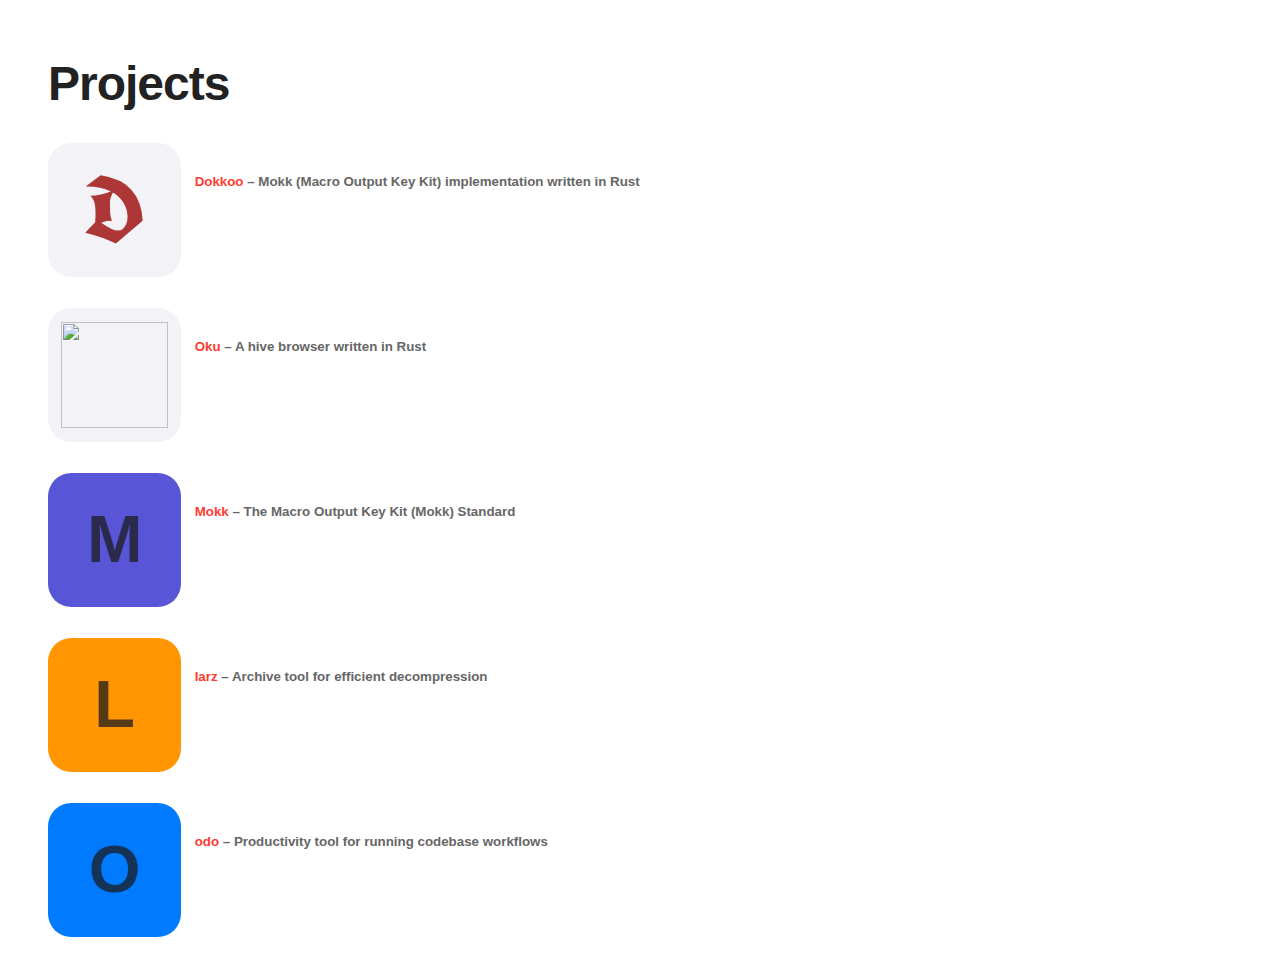
==== index.html @ e52d0f71 "Publish Mokk to GitHub Pages" ====
<!DOCTYPE html>
<html lang="en">
    <head prefix="og: http://ogp.me/ns#">
    <meta charset="UTF-8" />
    <meta http-equiv="X-UA-Compatible" content="ie=edge" />
    <meta name="viewport" content="width=device-width, initial-scale=1.0" />
    <meta name="mobile-web-app-capable" content="yes" />
    <meta name="apple-mobile-web-app-capable" content="yes" />
    <meta name="application-name" content="Emil Sayahi" />
    <meta name="apple-mobile-web-app-status-bar-style" content="#fff" />
    <meta name="apple-mobile-web-app-title" content="Emil Sayahi" />
    <title>
    Emil Sayahi
    </title>
    <link rel="alternate" href="https://emmyoh.github.io/" hreflang="en" />
    <link rel="canonical" href="https://emmyoh.github.io/" />
    <meta name="description"  content="Software developer, UX designer, documentation author. Based in OH, US."  />
    <meta name="referrer" content="no-referrer-when-downgrade" />
    <meta property="og:site_name" content=" Emil Sayahi " />
    <meta property="og:title" content="Emil Sayahi" />
    <meta property="og:type" content="website" />
    <meta property="og:url" content="https://emmyoh.github.io/" />
    <meta property="og:description"  content="Software developer, UX designer, documentation author. Based in OH, US."  />
    
    <meta property="og:image" content="https://emmyoh.github.io/https://github.com/Dirout/Dirout.github.io/raw/master/branding/web/logo_github.png" />
    
    <meta property="og:image:width" content="640" />
    <meta property="og:image:height" content="640" />
    <meta name="twitter:card" content="summary" />
    <meta name="twitter:title" content="Emil Sayahi" />
    <meta name="twitter:url" content="https://emmyoh.github.io/" />
    <meta name="twitter:site" content="Emil Sayahi" />
    <meta name="twitter:creator" content="Emil Sayahi" />
    <meta name="twitter:description" content="Software developer, UX designer, documentation author. Based in OH, US."  />
    
    <meta name="twitter:image" content="https://emmyoh.github.io/https://github.com/Dirout/Dirout.github.io/raw/master/branding/web/logo_github.png" />
    
    <link rel="apple-touch-icon" sizes="180x180" href="https://emmyoh.github.io//assets/favicons/apple-touch-icon.png" />
    <link rel="icon" type="image/png" sizes="32x32" href="https://emmyoh.github.io//assets/favicons/favicon-32x32.png" />
    <link rel="icon" type="image/png" sizes="16x16" href="https://emmyoh.github.io//assets/favicons/favicon-16x16.png" />
    <link rel="mask-icon" href="https://emmyoh.github.io//assets/favicons/safari-pinned-tab.svg" color="#5bbad5" />
    <meta name="apple-mobile-web-app-title" content="Emil Sayahi" />
    <meta name="application-name" content="Emil Sayahi" />
    <meta name="msapplication-TileColor" content="#da532c" />
    <meta name="theme-color" content="#2c2c2c" />
    <link rel="preconnect" href="https://fonts.googleapis.com">
    <link rel="preconnect" href="https://fonts.gstatic.com" crossorigin>
    <link href="https://fonts.googleapis.com/css2?family=UnifrakturCook:wght@700&display=swap" rel="stylesheet">
    <link href="https://cdn.jsdelivr.net/npm/bootstrap@5.0.2/dist/css/bootstrap.min.css" rel="stylesheet" integrity="sha384-EVSTQN3/azprG1Anm3QDgpJLIm9Nao0Yz1ztcQTwFspd3yD65VohhpuuCOmLASjC" crossorigin="anonymous">
    <link rel="stylesheet" href="https://emmyoh.github.io//assets/css/style.css" />
</head>

    <body>
        <h1>Projects</h1>
<div class="container">
<div class="row row-cols-4">
<div class="col project"><div class="project_icon" style="background-color: rgb(242,242,247);"><p class="dokkoo_icon">D</p></div> <h4><a href="https://github.com/Dirout/dokkoo">Dokkoo</a> – Mokk (Macro Output Key Kit) implementation written in Rust</h4></div><br>
<div class="col project"><div class="project_icon" style="background-color: rgb(242,242,247);"><img src="https://raw.githubusercontent.com/Dirout/oku/master/branding/logo-filled.svg"></div> <h4><a href="https://github.com/Dirout/oku">Oku</a> – A hive browser written in Rust</h4></div><br>
<div class="col project"><div class="project_icon" style="background-color: rgb(88,86,214);"><p class="project_initial">M</p></div> <h4><a href="https://dirout.github.io/mokk">Mokk</a> – The Macro Output Key Kit (Mokk) Standard</h4></div><br>
<div class="col project"><div class="project_icon" style="background-color: rgb(255,149,0);"><p class="project_initial">L</p></div> <h4><a href="https://github.com/Dirout/larz">larz</a> – Archive tool for efficient decompression</h4></div><br>
<div class="col project"><div class="project_icon" style="background-color: rgb(0,122,255);"><p class="project_initial">O</p></div> <h4><a href="https://github.com/Dirout/odo">odo</a> – Productivity tool for running codebase workflows</h4></div>
</div>
</div>

        <script src="https://cdn.jsdelivr.net/npm/bootstrap@5.0.2/dist/js/bootstrap.bundle.min.js" integrity="sha384-MrcW6ZMFYlzcLA8Nl+NtUVF0sA7MsXsP1UyJoMp4YLEuNSfAP+JcXn/tWtIaxVXM" crossorigin="anonymous"></script>
    </body>
</html>
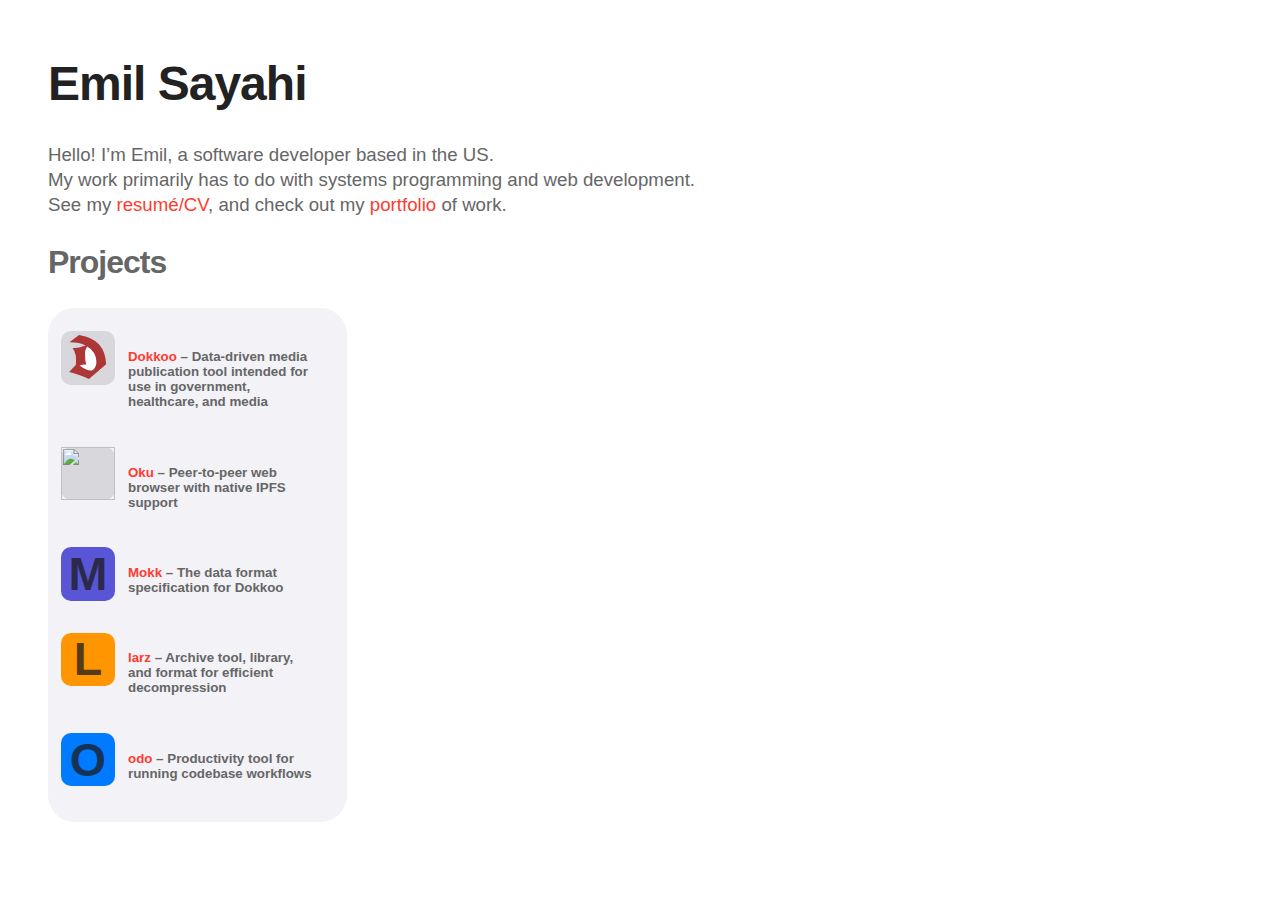
==== commit 00948b6c: "Publish Mokk to GitHub Pages" ====
--- a/index.html
+++ b/index.html
@@ -51,14 +51,22 @@
 </head>
 
     <body>
-        <h1>Projects</h1>
-<div class="container">
-<div class="row row-cols-4">
-<div class="col project"><div class="project_icon" style="background-color: rgb(242,242,247);"><p class="dokkoo_icon">D</p></div> <h4><a href="https://github.com/Dirout/dokkoo">Dokkoo</a> – Mokk (Macro Output Key Kit) implementation written in Rust</h4></div><br>
-<div class="col project"><div class="project_icon" style="background-color: rgb(242,242,247);"><img src="https://raw.githubusercontent.com/Dirout/oku/master/branding/logo-filled.svg"></div> <h4><a href="https://github.com/Dirout/oku">Oku</a> – A hive browser written in Rust</h4></div><br>
-<div class="col project"><div class="project_icon" style="background-color: rgb(88,86,214);"><p class="project_initial">M</p></div> <h4><a href="https://dirout.github.io/mokk">Mokk</a> – The Macro Output Key Kit (Mokk) Standard</h4></div><br>
-<div class="col project"><div class="project_icon" style="background-color: rgb(255,149,0);"><p class="project_initial">L</p></div> <h4><a href="https://github.com/Dirout/larz">larz</a> – Archive tool for efficient decompression</h4></div><br>
-<div class="col project"><div class="project_icon" style="background-color: rgb(0,122,255);"><p class="project_initial">O</p></div> <h4><a href="https://github.com/Dirout/odo">odo</a> – Productivity tool for running codebase workflows</h4></div>
+        <h1>Emil Sayahi</h1>
+<p>Hello! I’m Emil, a software developer based in the US.<br />
+My work primarily has to do with systems programming and web development.<br />
+See my <a href="https://dirout.github.io/resume">resumé/CV</a>, and check out my <a href="https://dirout.github.io">portfolio</a> of work.</p>
+<div class="projects">
+<h2>Projects</h2>
+<div class="project_container container">
+<div class="row row-cols-auto">
+<div class="col-4 project" onclick="location.href='https://github.com/Dirout/dokkoo'"><div class="project_icon" style="background-color: rgb(216,216,220);"><p class="dokkoo_icon">D</p><div class="dokkoo_bg"></div></div> <h4><a href="https://github.com/Dirout/dokkoo">Dokkoo</a> – Data-driven media publication tool intended for use in government, healthcare, and media</h4></div>
+<div class="col-4 project" onclick="location.href='https://github.com/Dirout/oku'"><div class="project_icon" style="background-color: rgb(216,216,220);"><img src="https://raw.githubusercontent.com/Dirout/oku/master/branding/logo-filled.svg"></div> <h4><a href="https://github.com/Dirout/oku">Oku</a> – Peer-to-peer web browser with native IPFS support</h4></div>
+<div class="col-4 project" onclick="location.href='https://dirout.github.io/mokk'"><div class="project_icon" style="background-color: rgb(88,86,214);"><p class="project_initial">M</p></div> <h4><a href="https://dirout.github.io/mokk">Mokk</a> – The data format specification for Dokkoo</h4></div>
+</div>
+<div class="row row-cols-auto">
+<div class="col-4 project" onclick="location.href='https://github.com/Dirout/larz'"><div class="project_icon" style="background-color: rgb(255,149,0);"><p class="project_initial">L</p></div> <h4><a href="https://github.com/Dirout/larz">larz</a> – Archive tool, library, and format for efficient decompression</h4></div>
+<div class="col-4 project" onclick="location.href='https://github.com/Dirout/odo'"><div class="project_icon" style="background-color: rgb(0,122,255);"><p class="project_initial">O</p></div> <h4><a href="https://github.com/Dirout/odo">odo</a> – Productivity tool for running codebase workflows</h4></div>
+</div>
 </div>
 </div>
 
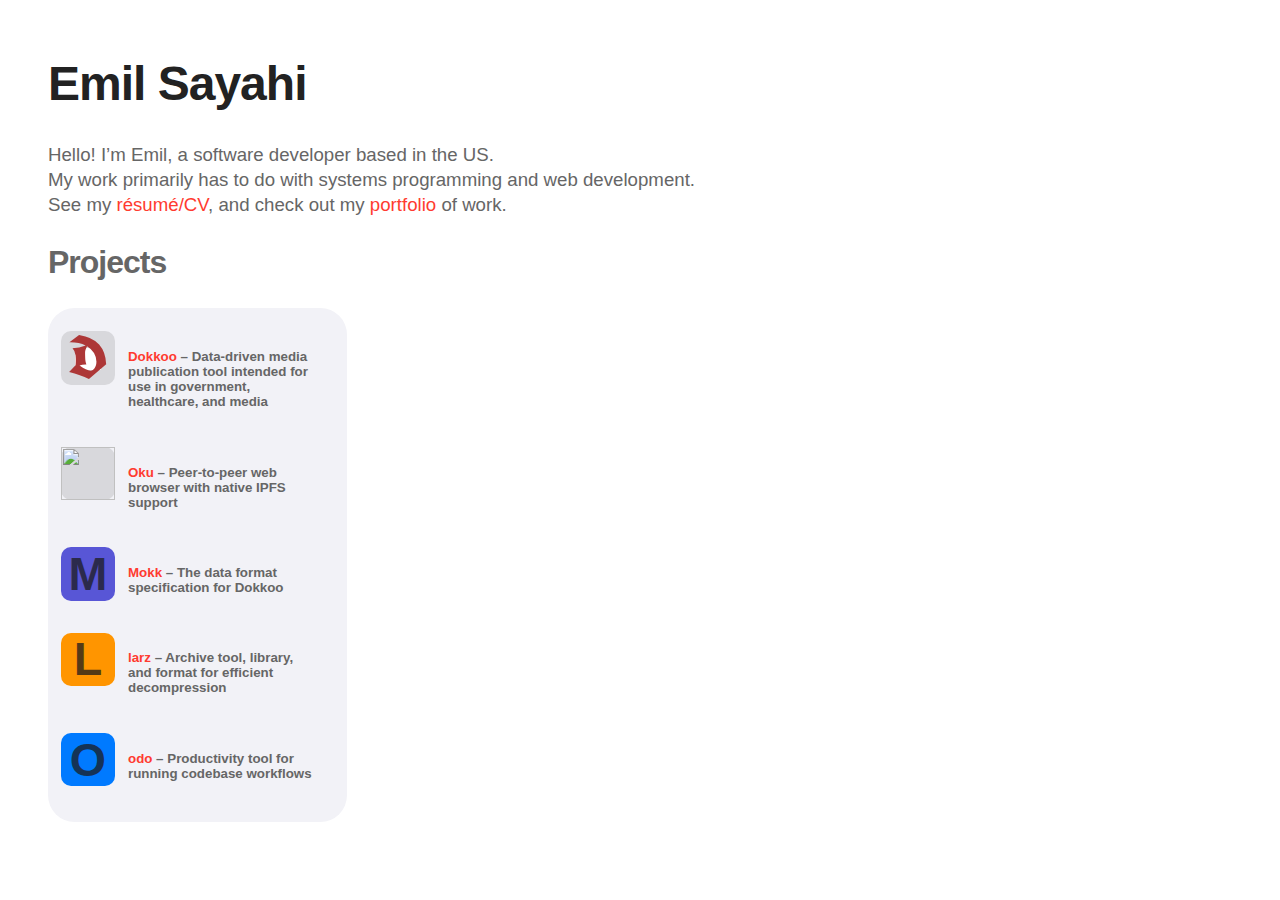
==== commit 8460a099: "Publish Mokk to GitHub Pages" ====
--- a/index.html
+++ b/index.html
@@ -12,33 +12,33 @@
     <title>
     Emil Sayahi
     </title>
-    <link rel="alternate" href="https://emmyoh.github.io/" hreflang="en" />
-    <link rel="canonical" href="https://emmyoh.github.io/" />
+    <link rel="alternate" href="https://emmyoh.github.io" hreflang="en" />
+    <link rel="canonical" href="https://emmyoh.github.io" />
     <meta name="description"  content="Software developer, UX designer, documentation author. Based in OH, US."  />
     <meta name="referrer" content="no-referrer-when-downgrade" />
     <meta property="og:site_name" content=" Emil Sayahi " />
     <meta property="og:title" content="Emil Sayahi" />
     <meta property="og:type" content="website" />
-    <meta property="og:url" content="https://emmyoh.github.io/" />
+    <meta property="og:url" content="https://emmyoh.github.io" />
     <meta property="og:description"  content="Software developer, UX designer, documentation author. Based in OH, US."  />
     
-    <meta property="og:image" content="https://emmyoh.github.io/https://github.com/Dirout/Dirout.github.io/raw/master/branding/web/logo_github.png" />
+    <meta property="og:image" content="https://emmyoh.github.io/assets/icons/android-chrome-512x512.png" />
     
     <meta property="og:image:width" content="640" />
     <meta property="og:image:height" content="640" />
     <meta name="twitter:card" content="summary" />
     <meta name="twitter:title" content="Emil Sayahi" />
-    <meta name="twitter:url" content="https://emmyoh.github.io/" />
+    <meta name="twitter:url" content="https://emmyoh.github.io" />
     <meta name="twitter:site" content="Emil Sayahi" />
     <meta name="twitter:creator" content="Emil Sayahi" />
     <meta name="twitter:description" content="Software developer, UX designer, documentation author. Based in OH, US."  />
     
-    <meta name="twitter:image" content="https://emmyoh.github.io/https://github.com/Dirout/Dirout.github.io/raw/master/branding/web/logo_github.png" />
+    <meta name="twitter:image" content="https://emmyoh.github.io/assets/icons/android-chrome-512x512.png" />
     
-    <link rel="apple-touch-icon" sizes="180x180" href="https://emmyoh.github.io//assets/favicons/apple-touch-icon.png" />
-    <link rel="icon" type="image/png" sizes="32x32" href="https://emmyoh.github.io//assets/favicons/favicon-32x32.png" />
-    <link rel="icon" type="image/png" sizes="16x16" href="https://emmyoh.github.io//assets/favicons/favicon-16x16.png" />
-    <link rel="mask-icon" href="https://emmyoh.github.io//assets/favicons/safari-pinned-tab.svg" color="#5bbad5" />
+    <link rel="apple-touch-icon" sizes="180x180" href="https://emmyoh.github.io/assets/icons/apple-touch-icon.png" />
+    <link rel="icon" type="image/png" sizes="32x32" href="https://emmyoh.github.io/assets/icons/favicon-32x32.png" />
+    <link rel="icon" type="image/png" sizes="16x16" href="https://emmyoh.github.io/assets/icons/favicon-16x16.png" />
+    <link rel="mask-icon" href="https://emmyoh.github.io/assets/icons/safari-pinned-tab.svg" color="#5bbad5" />
     <meta name="apple-mobile-web-app-title" content="Emil Sayahi" />
     <meta name="application-name" content="Emil Sayahi" />
     <meta name="msapplication-TileColor" content="#da532c" />
@@ -47,14 +47,14 @@
     <link rel="preconnect" href="https://fonts.gstatic.com" crossorigin>
     <link href="https://fonts.googleapis.com/css2?family=UnifrakturCook:wght@700&display=swap" rel="stylesheet">
     <link href="https://cdn.jsdelivr.net/npm/bootstrap@5.0.2/dist/css/bootstrap.min.css" rel="stylesheet" integrity="sha384-EVSTQN3/azprG1Anm3QDgpJLIm9Nao0Yz1ztcQTwFspd3yD65VohhpuuCOmLASjC" crossorigin="anonymous">
-    <link rel="stylesheet" href="https://emmyoh.github.io//assets/css/style.css" />
+    <link rel="stylesheet" href="https://emmyoh.github.io/assets/css/style.css" />
 </head>
 
     <body>
         <h1>Emil Sayahi</h1>
 <p>Hello! I’m Emil, a software developer based in the US.<br />
 My work primarily has to do with systems programming and web development.<br />
-See my <a href="https://dirout.github.io/resume">resumé/CV</a>, and check out my <a href="https://dirout.github.io">portfolio</a> of work.</p>
+See my <a href="https://dirout.github.io/resume">résumé/CV</a>, and check out my <a href="https://dirout.github.io">portfolio</a> of work.</p>
 <div class="projects">
 <h2>Projects</h2>
 <div class="project_container container">
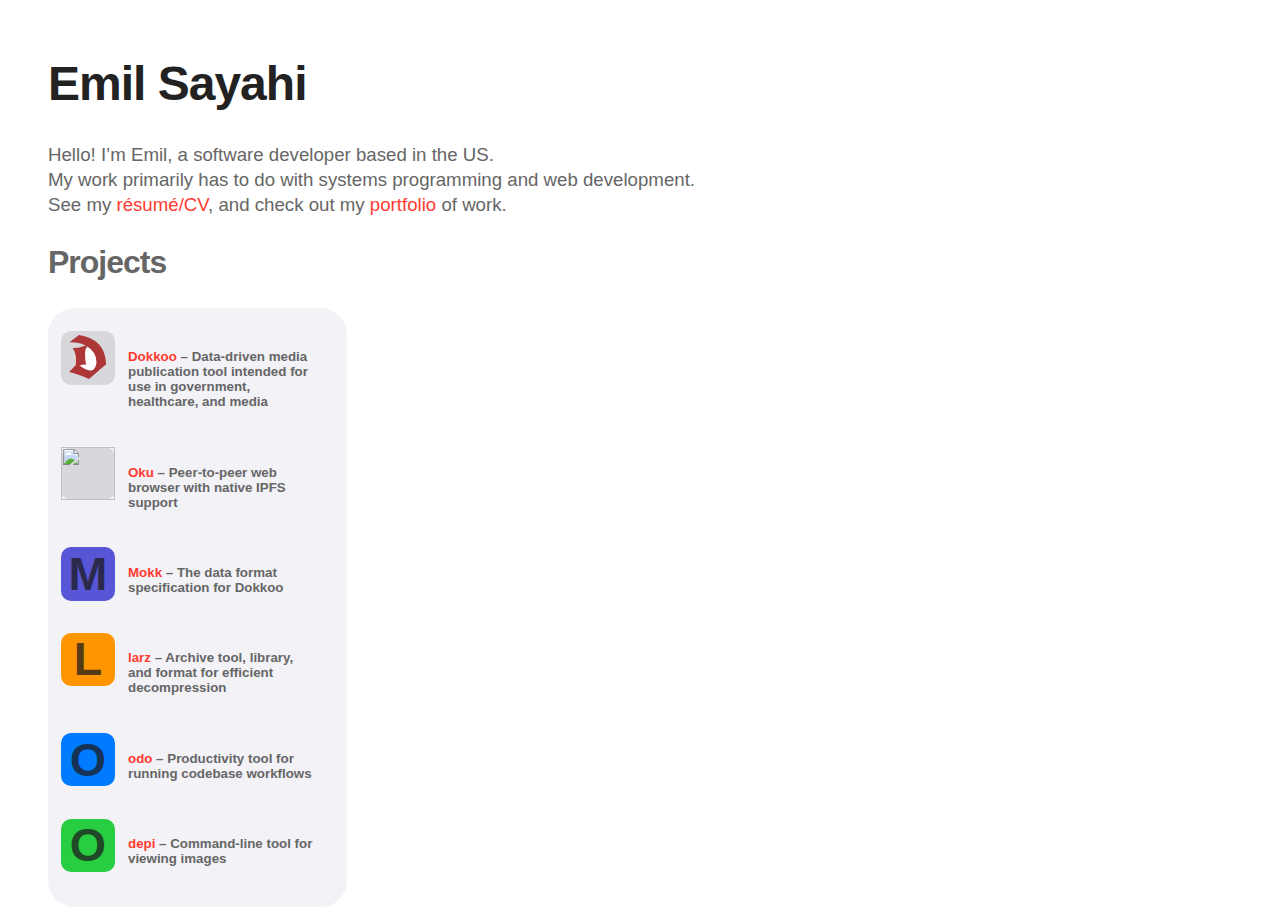
==== commit ecffbfd8: "Publish Mokk to GitHub Pages" ====
--- a/index.html
+++ b/index.html
@@ -66,6 +66,7 @@
 <div class="row row-cols-auto">
 <div class="col-4 project" onclick="location.href='https://github.com/Dirout/larz'"><div class="project_icon" style="background-color: rgb(255,149,0);"><p class="project_initial">L</p></div> <h4><a href="https://github.com/Dirout/larz">larz</a> – Archive tool, library, and format for efficient decompression</h4></div>
 <div class="col-4 project" onclick="location.href='https://github.com/Dirout/odo'"><div class="project_icon" style="background-color: rgb(0,122,255);"><p class="project_initial">O</p></div> <h4><a href="https://github.com/Dirout/odo">odo</a> – Productivity tool for running codebase workflows</h4></div>
+<div class="col-4 project" onclick="location.href='https://github.com/Dirout/depi'"><div class="project_icon" style="background-color: rgb(40,205,65);"><p class="project_initial">O</p></div> <h4><a href="https://github.com/Dirout/depi">depi</a> – Command-line tool for viewing images</h4></div>
 </div>
 </div>
 </div>
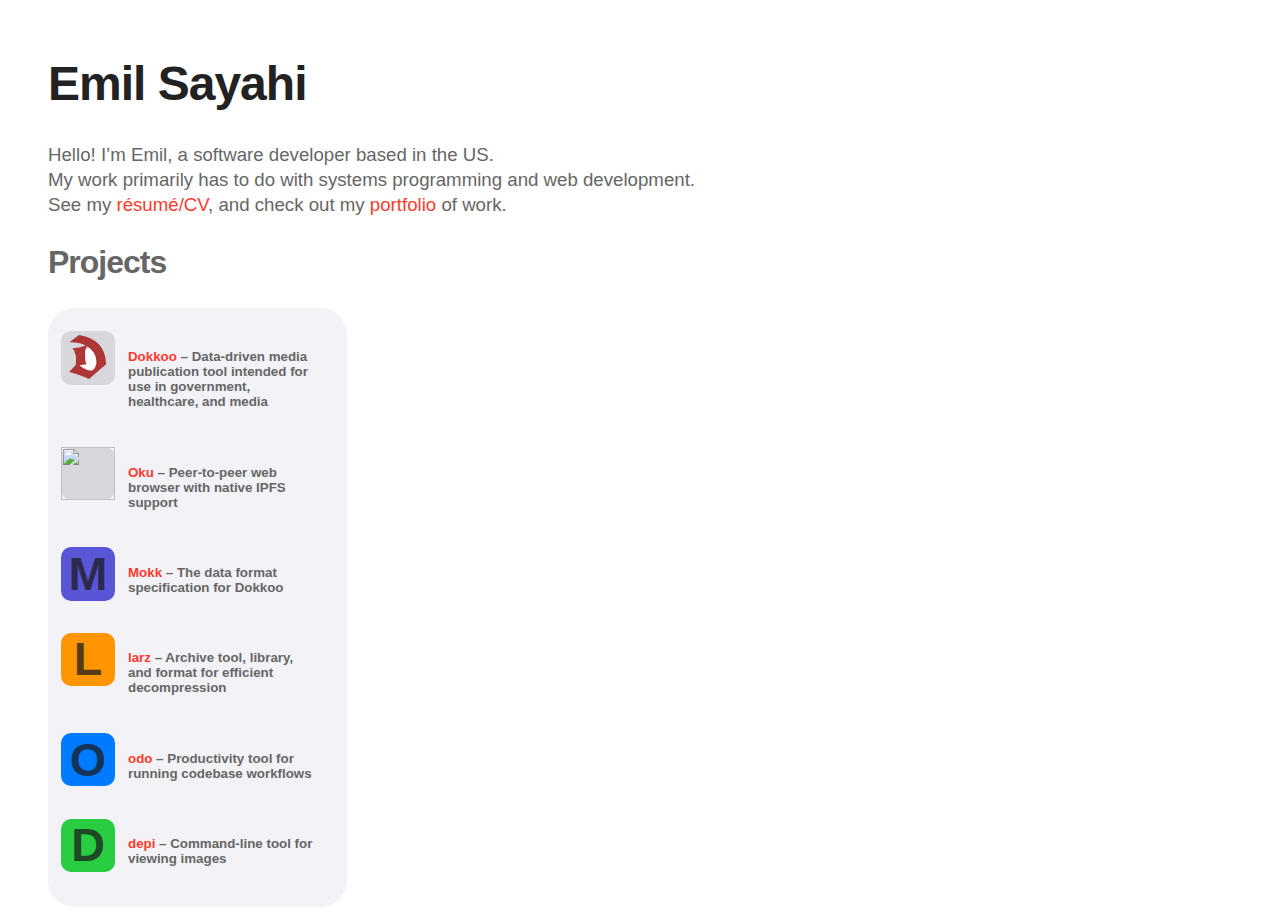
==== commit 6837f505: "Publish Mokk to GitHub Pages" ====
--- a/index.html
+++ b/index.html
@@ -66,7 +66,7 @@
 <div class="row row-cols-auto">
 <div class="col-4 project" onclick="location.href='https://github.com/Dirout/larz'"><div class="project_icon" style="background-color: rgb(255,149,0);"><p class="project_initial">L</p></div> <h4><a href="https://github.com/Dirout/larz">larz</a> – Archive tool, library, and format for efficient decompression</h4></div>
 <div class="col-4 project" onclick="location.href='https://github.com/Dirout/odo'"><div class="project_icon" style="background-color: rgb(0,122,255);"><p class="project_initial">O</p></div> <h4><a href="https://github.com/Dirout/odo">odo</a> – Productivity tool for running codebase workflows</h4></div>
-<div class="col-4 project" onclick="location.href='https://github.com/Dirout/depi'"><div class="project_icon" style="background-color: rgb(40,205,65);"><p class="project_initial">O</p></div> <h4><a href="https://github.com/Dirout/depi">depi</a> – Command-line tool for viewing images</h4></div>
+<div class="col-4 project" onclick="location.href='https://github.com/Dirout/depi'"><div class="project_icon" style="background-color: rgb(40,205,65);"><p class="project_initial">D</p></div> <h4><a href="https://github.com/Dirout/depi">depi</a> – Command-line tool for viewing images</h4></div>
 </div>
 </div>
 </div>
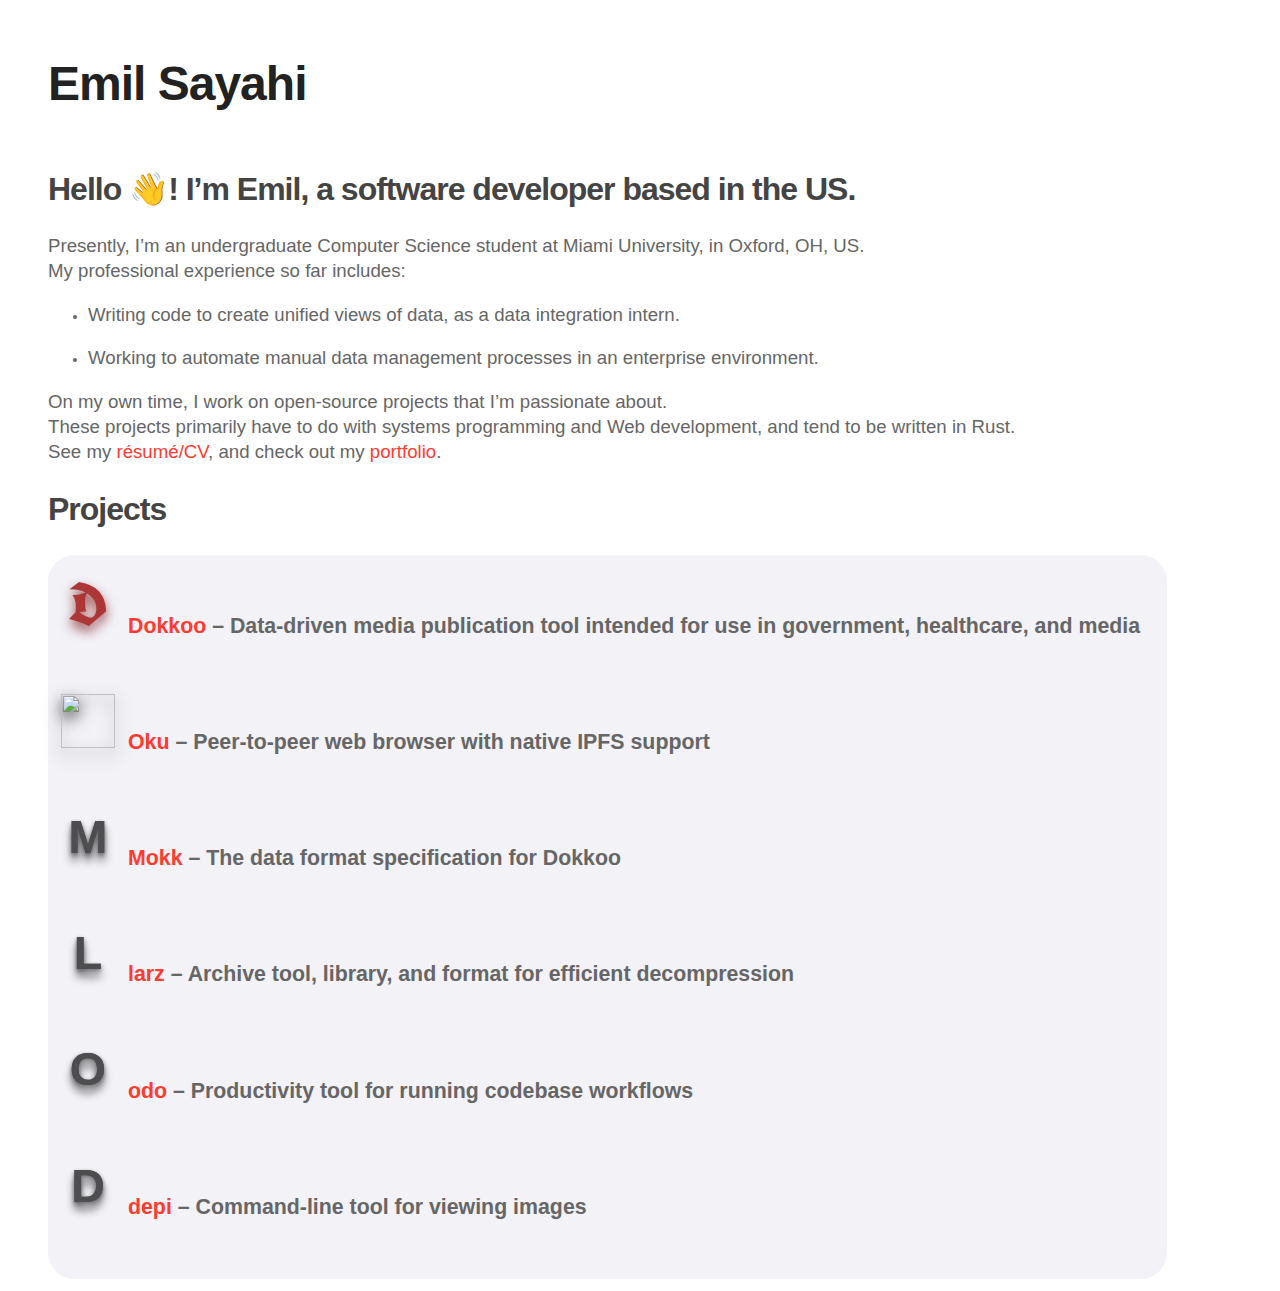
==== commit be68502f: "Publish Mokk to GitHub Pages" ====
--- a/index.html
+++ b/index.html
@@ -14,13 +14,13 @@
     </title>
     <link rel="alternate" href="https://emmyoh.github.io" hreflang="en" />
     <link rel="canonical" href="https://emmyoh.github.io" />
-    <meta name="description"  content="Software developer, UX designer, documentation author. Based in OH, US."  />
+    <meta name="description"  content="Software developer and Computer Science student. Based in Ohio, US."  />
     <meta name="referrer" content="no-referrer-when-downgrade" />
     <meta property="og:site_name" content=" Emil Sayahi " />
     <meta property="og:title" content="Emil Sayahi" />
     <meta property="og:type" content="website" />
     <meta property="og:url" content="https://emmyoh.github.io" />
-    <meta property="og:description"  content="Software developer, UX designer, documentation author. Based in OH, US."  />
+    <meta property="og:description"  content="Software developer and Computer Science student. Based in Ohio, US."  />
     
     <meta property="og:image" content="https://emmyoh.github.io/assets/icons/android-chrome-512x512.png" />
     
@@ -31,7 +31,7 @@
     <meta name="twitter:url" content="https://emmyoh.github.io" />
     <meta name="twitter:site" content="Emil Sayahi" />
     <meta name="twitter:creator" content="Emil Sayahi" />
-    <meta name="twitter:description" content="Software developer, UX designer, documentation author. Based in OH, US."  />
+    <meta name="twitter:description" content="Software developer and Computer Science student. Based in Ohio, US."  />
     
     <meta name="twitter:image" content="https://emmyoh.github.io/assets/icons/android-chrome-512x512.png" />
     
@@ -51,26 +51,44 @@
 </head>
 
     <body>
-        <h1>Emil Sayahi</h1>
-<p>Hello! I’m Emil, a software developer based in the US.<br />
-My work primarily has to do with systems programming and web development.<br />
-See my <a href="https://dirout.github.io/resume">résumé/CV</a>, and check out my <a href="https://dirout.github.io">portfolio</a> of work.</p>
+        <div style="whitespace: nowrap;">
+<h1 style="display: inline-block;">Emil Sayahi</h1> <div class="social_icon" style="background-color: rgb(255,255,255);"><a href="https://github.com/emmyoh"><img src="https://raw.githubusercontent.com/primer/octicons/44719a3cacd430d487f70d12f6b2a098d155a8e3/icons/mark-github-16.svg"></a></div> <div class="social_icon" style="background-color: rgb(0, 126, 187);"><a href="https://www.linkedin.com/in/emil-sayahi/"><img src="https://upload.wikimedia.org/wikipedia/commons/8/81/LinkedIn_icon.svg"></a></div>
+</div>
+<h2>Hello 👋! I’m Emil, a software developer based in the US.</h2>
+<p>Presently, I’m an undergraduate Computer Science student at Miami University, in Oxford, OH, US.<br />
+My professional experience so far includes:</p>
+<ul>
+<li><p>Writing code to create unified views of data, as a data integration intern.</p>
+</li>
+<li><p>Working to automate manual data management processes in an enterprise environment.</p>
+</li>
+</ul>
+<p>On my own time, I work on open-source projects that I’m passionate about.<br />
+These projects primarily have to do with systems programming and Web development, and tend to be written in Rust.<br />
+See my <a href="https://dirout.github.io/resume">résumé/CV</a>, and check out my <a href="https://dirout.github.io">portfolio</a>.</p>
 <div class="projects">
 <h2>Projects</h2>
 <div class="project_container container">
 <div class="row row-cols-auto">
-<div class="col-4 project" onclick="location.href='https://github.com/Dirout/dokkoo'"><div class="project_icon" style="background-color: rgb(216,216,220);"><p class="dokkoo_icon">D</p><div class="dokkoo_bg"></div></div> <h4><a href="https://github.com/Dirout/dokkoo">Dokkoo</a> – Data-driven media publication tool intended for use in government, healthcare, and media</h4></div>
-<div class="col-4 project" onclick="location.href='https://github.com/Dirout/oku'"><div class="project_icon" style="background-color: rgb(216,216,220);"><img src="https://raw.githubusercontent.com/Dirout/oku/master/branding/logo-filled.svg"></div> <h4><a href="https://github.com/Dirout/oku">Oku</a> – Peer-to-peer web browser with native IPFS support</h4></div>
-<div class="col-4 project" onclick="location.href='https://dirout.github.io/mokk'"><div class="project_icon" style="background-color: rgb(88,86,214);"><p class="project_initial">M</p></div> <h4><a href="https://dirout.github.io/mokk">Mokk</a> – The data format specification for Dokkoo</h4></div>
+<div class="col-4 project" onclick="location.href='https://github.com/Dirout/dokkoo'"><div class="project_icon" style="@-moz-document url-prefix() {background-color: rgb(216,216,220);} --squircle-color: rgb(216,216,220);"><p class="dokkoo_icon">D</p><div class="dokkoo_bg"></div></div> <h5><a href="https://github.com/Dirout/dokkoo">Dokkoo</a> – Data-driven media publication tool intended for use in government, healthcare, and media</h5></div>
+<div class="col-4 project" onclick="location.href='https://github.com/Dirout/oku'"><div class="project_icon" style="@-moz-document url-prefix() {background-color: rgb(216,216,220);} --squircle-color: rgb(216,216,220);"><img src="https://raw.githubusercontent.com/Dirout/oku/master/branding/logo-filled.svg"></div> <h5><a href="https://github.com/Dirout/oku">Oku</a> – Peer-to-peer web browser with native IPFS support</h5></div>
+<div class="col-4 project" onclick="location.href='https://dirout.github.io/mokk'"><div class="project_icon" style="@-moz-document url-prefix() {background-color: rgb(88,86,214);} --squircle-color: rgb(88,86,214);"><p class="project_initial">M</p></div> <h5><a href="https://dirout.github.io/mokk">Mokk</a> – The data format specification for Dokkoo</h5></div>
 </div>
 <div class="row row-cols-auto">
-<div class="col-4 project" onclick="location.href='https://github.com/Dirout/larz'"><div class="project_icon" style="background-color: rgb(255,149,0);"><p class="project_initial">L</p></div> <h4><a href="https://github.com/Dirout/larz">larz</a> – Archive tool, library, and format for efficient decompression</h4></div>
-<div class="col-4 project" onclick="location.href='https://github.com/Dirout/odo'"><div class="project_icon" style="background-color: rgb(0,122,255);"><p class="project_initial">O</p></div> <h4><a href="https://github.com/Dirout/odo">odo</a> – Productivity tool for running codebase workflows</h4></div>
-<div class="col-4 project" onclick="location.href='https://github.com/Dirout/depi'"><div class="project_icon" style="background-color: rgb(40,205,65);"><p class="project_initial">D</p></div> <h4><a href="https://github.com/Dirout/depi">depi</a> – Command-line tool for viewing images</h4></div>
+<div class="col-4 project" onclick="location.href='https://github.com/Dirout/larz'"><div class="project_icon" style="@-moz-document url-prefix() {background-color: rgb(255,149,0);} --squircle-color: rgb(255,149,0);"><p class="project_initial">L</p></div> <h5><a href="https://github.com/Dirout/larz">larz</a> – Archive tool, library, and format for efficient decompression</h5></div>
+<div class="col-4 project" onclick="location.href='https://github.com/Dirout/odo'"><div class="project_icon" style="@-moz-document url-prefix() {background-color: rgb(0,122,255);} --squircle-color: rgb(0,122,255);"><p class="project_initial">O</p></div> <h5><a href="https://github.com/Dirout/odo">odo</a> – Productivity tool for running codebase workflows</h5></div>
+<div class="col-4 project" onclick="location.href='https://github.com/Dirout/depi'"><div class="project_icon" style="@-moz-document url-prefix() {background-color: rgb(40,205,65);} --squircle-color: rgb(40,205,65);"><p class="project_initial">D</p></div> <h5><a href="https://github.com/Dirout/depi">depi</a> – Command-line tool for viewing images</h5></div>
 </div>
 </div>
 </div>
 
         <script src="https://cdn.jsdelivr.net/npm/bootstrap@5.0.2/dist/js/bootstrap.bundle.min.js" integrity="sha384-MrcW6ZMFYlzcLA8Nl+NtUVF0sA7MsXsP1UyJoMp4YLEuNSfAP+JcXn/tWtIaxVXM" crossorigin="anonymous"></script>
+        <script>
+            if ("paintWorklet" in CSS) {
+              CSS.paintWorklet.addModule(
+                "https://www.unpkg.com/css-houdini-squircle@0.1.3/squircle.min.js"
+              );
+            }
+        </script>
     </body>
 </html>
